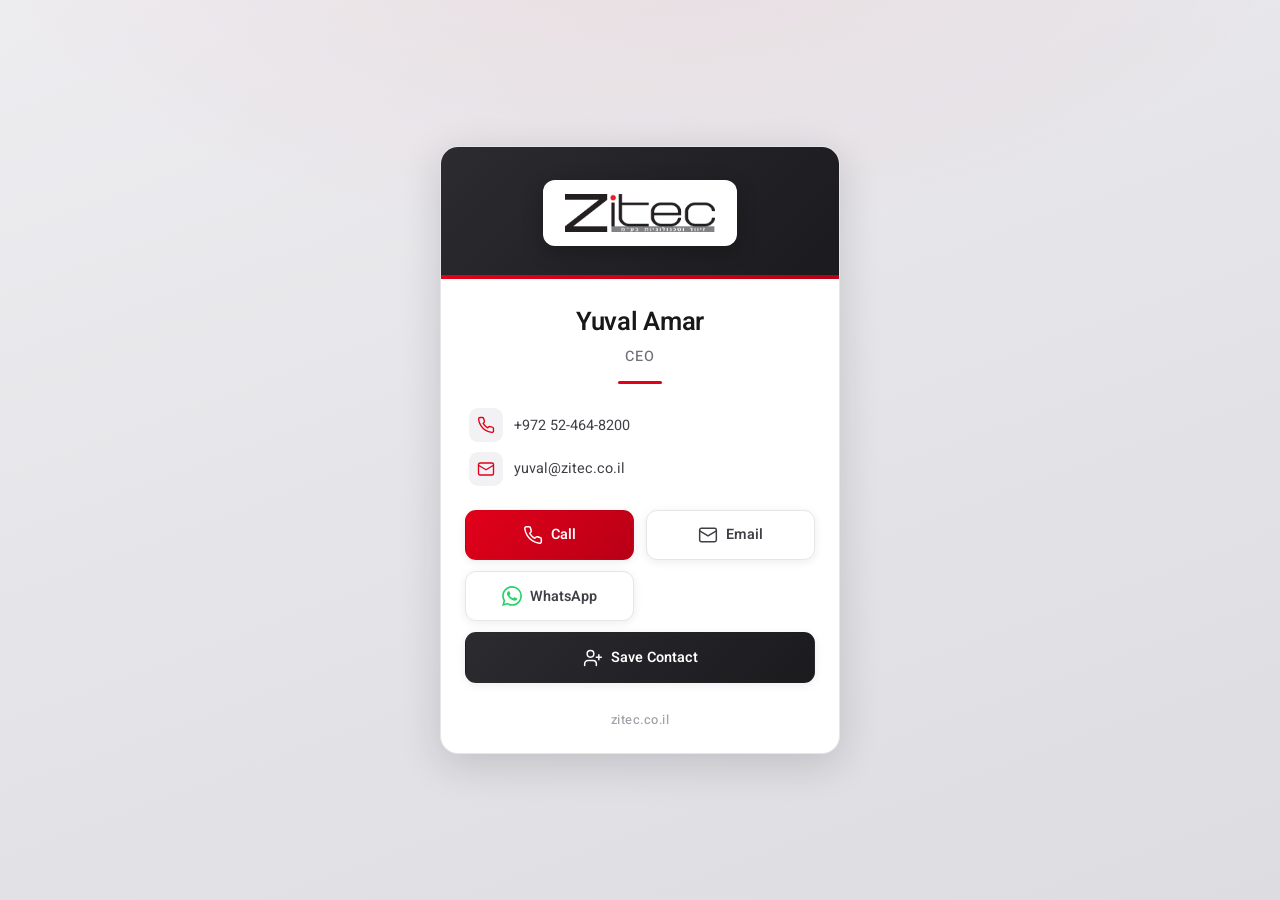
==== yuval.html @ 0c6455c2 "Update personal details in index.html, including name, title, phone number, and email address, to re" ====
<!DOCTYPE html>
<html lang="en" dir="ltr">

<head>
  <meta charset="UTF-8">
  <meta name="viewport" content="width=device-width, initial-scale=1.0">
  <title>Asaf Amar</title>
  <link rel="stylesheet" href="styles.css">
  <link rel="preconnect" href="https://fonts.googleapis.com">
  <link rel="preconnect" href="https://fonts.gstatic.com" crossorigin>
  <link
    href="https://fonts.googleapis.com/css2?family=Heebo:wght@300;400;500;600&family=Cormorant+Garamond:wght@400;500;600&display=swap"
    rel="stylesheet">
</head>

<body>
  <main class="card-container">
    <article class="card">
      <header class="card-header">
        <div class="logo-plate">
          <img src="ZITEC.png" alt="Zitec" class="logo">
        </div>
      </header>

      <div class="card-identity">
        <h1 class="name">Yuval Amar</h1>
        <p class="title">CEO</p>
        <span class="title-rule" aria-hidden="true"></span>
      </div>

      <ul class="card-details">
        <li class="detail">
          <span class="detail-icon" aria-hidden="true">
            <svg viewBox="0 0 24 24" fill="none" stroke="currentColor" stroke-width="1.8" stroke-linecap="round" stroke-linejoin="round" width="18" height="18">
              <path d="M22 16.92v3a2 2 0 0 1-2.18 2 19.79 19.79 0 0 1-8.63-3.07 19.5 19.5 0 0 1-6-6 19.79 19.79 0 0 1-3.07-8.67A2 2 0 0 1 4.11 2h3a2 2 0 0 1 2 1.72c.13.96.36 1.9.7 2.81a2 2 0 0 1-.45 2.11L8.09 9.91a16 16 0 0 0 6 6l1.27-1.27a2 2 0 0 1 2.11-.45c.9.34 1.85.57 2.81.7A2 2 0 0 1 22 16.92z"/>
            </svg>
          </span>
          <a href="tel:+972528648200">+972 52-464-8200</a>
        </li>
        <li class="detail">
          <span class="detail-icon" aria-hidden="true">
            <svg viewBox="0 0 24 24" fill="none" stroke="currentColor" stroke-width="1.8" stroke-linecap="round" stroke-linejoin="round" width="18" height="18">
              <rect x="2" y="4" width="20" height="16" rx="2"/>
              <path d="m22 7-10 6L2 7"/>
            </svg>
          </span>
          <a href="mailto:yuval@zitec.co.il">yuval@zitec.co.il</a>
        </li>
      </ul>

      <section class="card-actions">
        <a href="tel:+972532738409" class="action-btn action-call" aria-label="Call">
          <span class="icon" aria-hidden="true">
            <svg viewBox="0 0 24 24" fill="none" stroke="currentColor" stroke-width="1.8" stroke-linecap="round" stroke-linejoin="round" width="20" height="20">
              <path d="M22 16.92v3a2 2 0 0 1-2.18 2 19.79 19.79 0 0 1-8.63-3.07 19.5 19.5 0 0 1-6-6 19.79 19.79 0 0 1-3.07-8.67A2 2 0 0 1 4.11 2h3a2 2 0 0 1 2 1.72c.13.96.36 1.9.7 2.81a2 2 0 0 1-.45 2.11L8.09 9.91a16 16 0 0 0 6 6l1.27-1.27a2 2 0 0 1 2.11-.45c.9.34 1.85.57 2.81.7A2 2 0 0 1 22 16.92z"/>
            </svg>
          </span>
          <span class="label">Call</span>
        </a>
        <a href="mailto:yuval@zitec.co.il" class="action-btn action-email" aria-label="Send email">
          <span class="icon" aria-hidden="true">
            <svg viewBox="0 0 24 24" fill="none" stroke="currentColor" stroke-width="1.8" stroke-linecap="round" stroke-linejoin="round" width="20" height="20">
              <rect x="2" y="4" width="20" height="16" rx="2"/>
              <path d="m22 7-10 6L2 7"/>
            </svg>
          </span>
          <span class="label">Email</span>
        </a>
        <a href="https://wa.me/972532738409" class="action-btn action-whatsapp" target="_blank" rel="noopener noreferrer"
          aria-label="WhatsApp">
          <span class="icon icon-whatsapp" aria-hidden="true">
            <svg xmlns="http://www.w3.org/2000/svg" viewBox="0 0 24 24" fill="currentColor" width="20" height="20" aria-hidden="true">
              <path d="M17.472 14.382c-.297-.149-1.758-.867-2.03-.967-.273-.099-.471-.148-.67.15-.197.297-.767.966-.94 1.164-.173.199-.347.223-.644.075-.297-.15-1.255-.463-2.39-1.475-.883-.788-1.48-1.761-1.653-2.059-.173-.297-.018-.458.13-.606.134-.133.298-.347.446-.52.149-.174.198-.298.298-.497.099-.198.05-.371-.025-.52-.075-.149-.669-1.612-.916-2.207-.242-.579-.487-.5-.669-.51-.173-.008-.371-.01-.57-.01-.198 0-.52.074-.792.372-.272.297-1.04 1.016-1.04 2.479 0 1.462 1.065 2.875 1.213 3.074.149.198 2.096 3.2 5.077 4.487.709.306 1.262.489 1.694.625.712.227 1.36.195 1.871.118.571-.085 1.758-.719 2.006-1.413.248-.694.248-1.289.173-1.413-.074-.124-.272-.198-.57-.347m-5.421 7.403h-.004a9.87 9.87 0 01-5.031-1.378l-.361-.214-3.741.982.998-3.648-.235-.374a9.86 9.86 0 01-1.51-5.26c.001-5.45 4.436-9.884 9.888-9.884 2.64 0 5.122 1.03 6.988 2.898a9.825 9.825 0 012.893 6.994c-.003 5.45-4.437 9.884-9.885 9.884m8.413-18.297A11.815 11.815 0 0012.05 0C5.495 0 .16 5.335.157 11.892c0 2.096.547 4.142 1.588 5.945L.057 24l6.305-1.654a11.882 11.882 0 005.683 1.448h.005c6.554 0 11.89-5.335 11.893-11.893a11.821 11.821 0 00-3.48-8.413z"/>
            </svg>
          </span>
          <span class="label">WhatsApp</span>
        </a>
        <a href="#" class="action-btn action-contact" id="add-contact" aria-label="Add to contacts">
          <span class="icon" aria-hidden="true">
            <svg viewBox="0 0 24 24" fill="none" stroke="currentColor" stroke-width="1.8" stroke-linecap="round" stroke-linejoin="round" width="20" height="20">
              <path d="M16 21v-2a4 4 0 0 0-4-4H6a4 4 0 0 0-4 4v2"/>
              <circle cx="9" cy="7" r="4"/>
              <path d="M19 8v6M22 11h-6"/>
            </svg>
          </span>
          <span class="label">Save Contact</span>
        </a>
      </section>

      <footer class="card-footer">
        <a href="https://zitec.co.il" target="_blank" rel="noopener noreferrer" class="footer-link">zitec.co.il</a>
      </footer>
    </article>
  </main>

  <script>
    (function () {
      var phone = '+972528648200';
      var name = 'Yuval Amar';
      var email = 'yuval@zitec.co.il';
      var company = 'Zitec';

      function buildVCard() {
        return [
          'BEGIN:VCARD',
          'VERSION:3.0',
          'FN:' + name,
          'N:;' + name + ';;;',
          'TEL;TYPE=CELL:' + phone.replace(/\D/g, ''),
          'EMAIL:' + email,
          'ORG:' + company,
          'END:VCARD'
        ].join('\r\n');
      }

      document.getElementById('add-contact').addEventListener('click', function (e) {
        e.preventDefault();
        var vcard = buildVCard();
        var blob = new Blob([vcard], { type: 'text/vcard;charset=utf-8' });
        var url = URL.createObjectURL(blob);
        var a = document.createElement('a');
        a.href = url;
        a.download = name.replace(/\s+/g, '-') + '.vcf';
        a.click();
        URL.revokeObjectURL(url);
      });
    })();
  </script>
</body>

</html>
---- styles.css ----
/* --- Brand palette (Zitec) --- */
:root {
  --red: #e2001a;
  --red-dark: #b80016;
  --ink: #1b1b1e;
  --graphite: #2b2b30;
  --graphite-2: #3a3a41;
  --gray-900: #18181b;
  --gray-700: #3f3f46;
  --gray-600: #52525b;
  --gray-500: #71717a;
  --gray-400: #a1a1aa;
  --gray-300: #d4d4d8;
  --gray-200: #e6e6ea;
  --gray-100: #f2f2f4;
  --gray-50: #fafafa;
  --white: #ffffff;

  --shadow: 0 10px 40px rgba(20, 20, 25, 0.16);
  --shadow-btn: 0 2px 10px rgba(20, 20, 25, 0.08);
  --radius: 18px;
  --radius-sm: 11px;
  --transition: 0.2s ease;
}

/* --- Reset & base --- */
*,
*::before,
*::after {
  box-sizing: border-box;
  margin: 0;
  padding: 0;
}

html {
  font-size: 16px;
  -webkit-font-smoothing: antialiased;
  -moz-osx-font-smoothing: grayscale;
  height: 100%;
}

body {
  min-height: 100svh;
  font-family: "Heebo", -apple-system, BlinkMacSystemFont, "Segoe UI", sans-serif;
  font-weight: 400;
  color: var(--ink);
  background:
    radial-gradient(1200px 600px at 50% -10%, rgba(226, 0, 26, 0.06), transparent 60%),
    linear-gradient(160deg, #ededf0 0%, #dcdce1 100%);
  display: flex;
  align-items: center;
  justify-content: center;
  padding: 1.5rem;
}

/* --- Card --- */
.card-container {
  width: 100%;
  max-width: 400px;
}

.card {
  position: relative;
  background: var(--white);
  border-radius: var(--radius);
  box-shadow: var(--shadow);
  overflow: hidden;
  border: 1px solid var(--gray-200);
}

/* --- Header banner --- */
.card-header {
  position: relative;
  height: 132px;
  background:
    linear-gradient(135deg, var(--graphite) 0%, var(--ink) 100%);
  display: flex;
  align-items: center;
  justify-content: center;
}

/* diagonal red accent stripe */
.card-header::after {
  content: "";
  position: absolute;
  left: 0;
  right: 0;
  bottom: 0;
  height: 4px;
  background: linear-gradient(90deg, var(--red) 0%, var(--red-dark) 100%);
}

.logo-plate {
  background: var(--white);
  padding: 0.85rem 1.4rem;
  border-radius: 12px;
  box-shadow: 0 6px 20px rgba(0, 0, 0, 0.25);
}

.logo {
  display: block;
  width: 150px;
  max-width: 100%;
  height: auto;
}

/* --- Identity --- */
.card-identity {
  padding: 1.5rem 2rem 0.25rem;
  text-align: center;
}

.name {
  font-size: 1.6rem;
  font-weight: 600;
  letter-spacing: -0.01em;
  color: var(--gray-900);
  margin-bottom: 0.3rem;
}

.title {
  font-size: 0.9rem;
  font-weight: 500;
  color: var(--gray-500);
  text-transform: uppercase;
  letter-spacing: 0.08em;
}

.title-rule {
  display: block;
  width: 44px;
  height: 3px;
  border-radius: 2px;
  background: var(--red);
  margin: 0.9rem auto 0;
}

/* --- Contact details --- */
.card-details {
  list-style: none;
  padding: 1.25rem 1.75rem 0.5rem;
  display: flex;
  flex-direction: column;
  gap: 0.6rem;
}

.detail {
  display: flex;
  align-items: center;
  gap: 0.7rem;
  font-size: 0.9rem;
}

.detail-icon {
  flex-shrink: 0;
  width: 34px;
  height: 34px;
  display: grid;
  place-items: center;
  border-radius: 9px;
  background: var(--gray-100);
  color: var(--red);
}

.detail a {
  color: var(--gray-700);
  text-decoration: none;
  word-break: break-word;
  transition: color var(--transition);
}

.detail a:hover {
  color: var(--red);
}

/* --- Action buttons --- */
.card-actions {
  padding: 1rem 1.5rem 1.5rem;
  display: grid;
  grid-template-columns: 1fr 1fr;
  gap: 0.7rem;
}

.action-btn {
  display: flex;
  align-items: center;
  justify-content: center;
  gap: 0.5rem;
  padding: 0.85rem 1rem;
  font-family: inherit;
  font-size: 0.9rem;
  font-weight: 600;
  color: var(--gray-700);
  background: var(--white);
  border: 1.5px solid var(--gray-200);
  border-radius: var(--radius-sm);
  text-decoration: none;
  box-shadow: var(--shadow-btn);
  transition:
    background var(--transition),
    border-color var(--transition),
    box-shadow var(--transition),
    color var(--transition),
    transform var(--transition);
}

.action-btn:hover {
  border-color: var(--gray-300);
  box-shadow: 0 6px 18px rgba(20, 20, 25, 0.12);
  transform: translateY(-1px);
}

.action-btn:active {
  transform: translateY(0) scale(0.99);
}

.action-btn .icon {
  display: grid;
  place-items: center;
}

.action-btn .icon svg {
  display: block;
  flex-shrink: 0;
}

/* Primary — Call (brand red) */
.action-call {
  background: linear-gradient(135deg, var(--red) 0%, var(--red-dark) 100%);
  border-color: transparent;
  color: var(--white);
}

.action-call:hover {
  background: linear-gradient(135deg, #f00a24 0%, var(--red) 100%);
  box-shadow: 0 8px 22px rgba(226, 0, 26, 0.35);
  color: var(--white);
}

/* Save Contact — dark (spans full width) */
.action-contact {
  grid-column: 1 / -1;
  background: linear-gradient(135deg, var(--graphite) 0%, var(--ink) 100%);
  border-color: transparent;
  color: var(--white);
}

.action-contact:hover {
  background: linear-gradient(135deg, var(--graphite-2) 0%, var(--graphite) 100%);
  box-shadow: 0 8px 22px rgba(20, 20, 25, 0.3);
  color: var(--white);
}

/* Email */
.action-email:hover {
  color: var(--red);
  border-color: var(--gray-300);
}

/* WhatsApp */
.action-whatsapp .icon-whatsapp {
  color: #25d366;
}

.action-whatsapp:hover {
  border-color: #25d366;
  color: var(--gray-900);
}

/* --- Footer --- */
.card-footer {
  padding: 0 1.5rem 1.4rem;
  text-align: center;
}

.footer-link {
  font-size: 0.8rem;
  font-weight: 500;
  letter-spacing: 0.04em;
  color: var(--gray-400);
  text-decoration: none;
  transition: color var(--transition);
}

.footer-link:hover {
  color: var(--red);
}

/* --- Responsive --- */
@media (max-width: 360px) {
  .card-actions {
    grid-template-columns: 1fr;
  }
  .action-contact {
    grid-column: auto;
  }
}
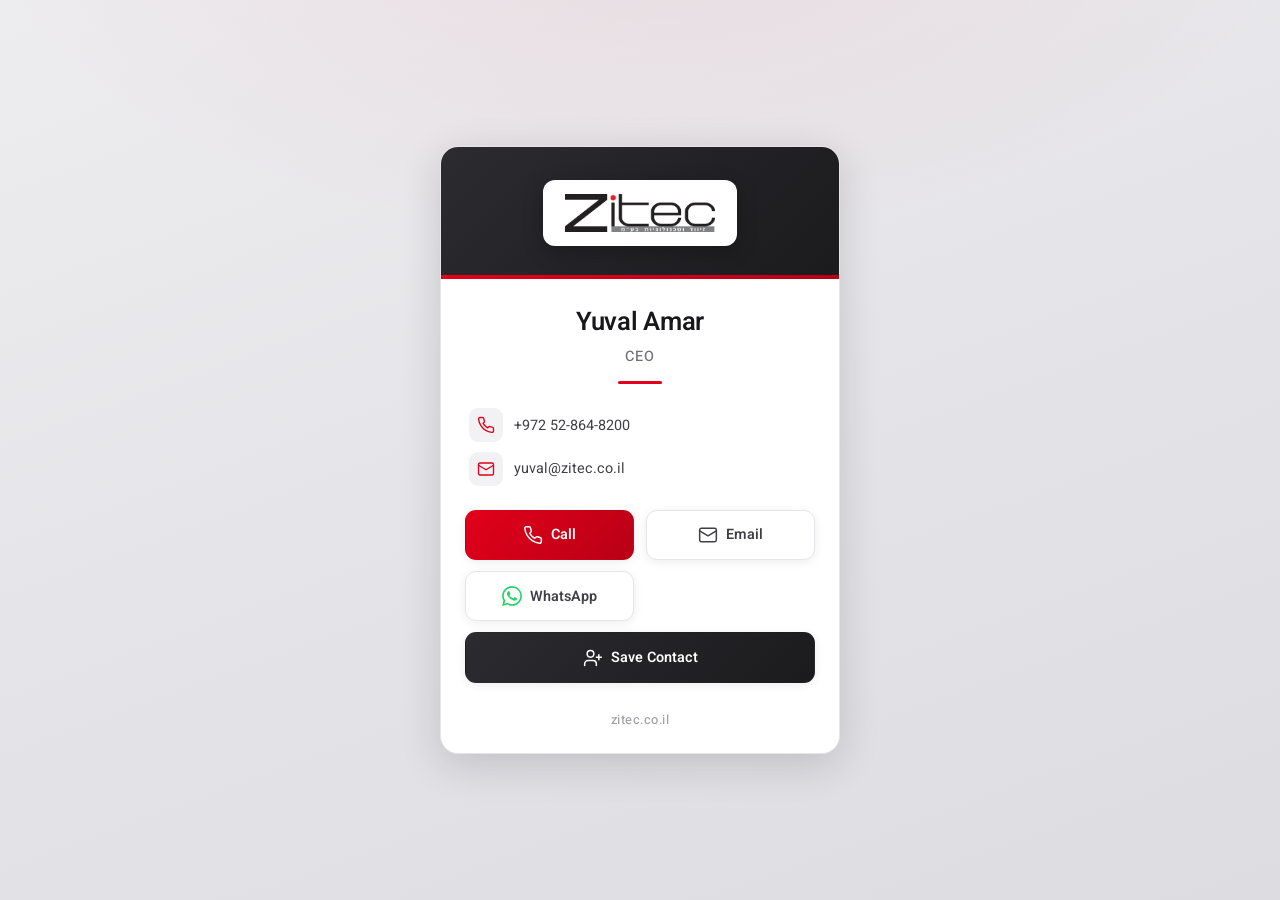
==== commit e8174618: "swd" ====
--- a/yuval.html
+++ b/yuval.html
@@ -4,7 +4,7 @@
 <head>
   <meta charset="UTF-8">
   <meta name="viewport" content="width=device-width, initial-scale=1.0">
-  <title>Asaf Amar</title>
+  <title>Yuval Amar</title>
   <link rel="stylesheet" href="styles.css">
   <link rel="preconnect" href="https://fonts.googleapis.com">
   <link rel="preconnect" href="https://fonts.gstatic.com" crossorigin>
@@ -35,7 +35,7 @@
               <path d="M22 16.92v3a2 2 0 0 1-2.18 2 19.79 19.79 0 0 1-8.63-3.07 19.5 19.5 0 0 1-6-6 19.79 19.79 0 0 1-3.07-8.67A2 2 0 0 1 4.11 2h3a2 2 0 0 1 2 1.72c.13.96.36 1.9.7 2.81a2 2 0 0 1-.45 2.11L8.09 9.91a16 16 0 0 0 6 6l1.27-1.27a2 2 0 0 1 2.11-.45c.9.34 1.85.57 2.81.7A2 2 0 0 1 22 16.92z"/>
             </svg>
           </span>
-          <a href="tel:+972528648200">+972 52-464-8200</a>
+          <a href="tel:+972528648200">+972 52-864-8200</a>
         </li>
         <li class="detail">
           <span class="detail-icon" aria-hidden="true">
